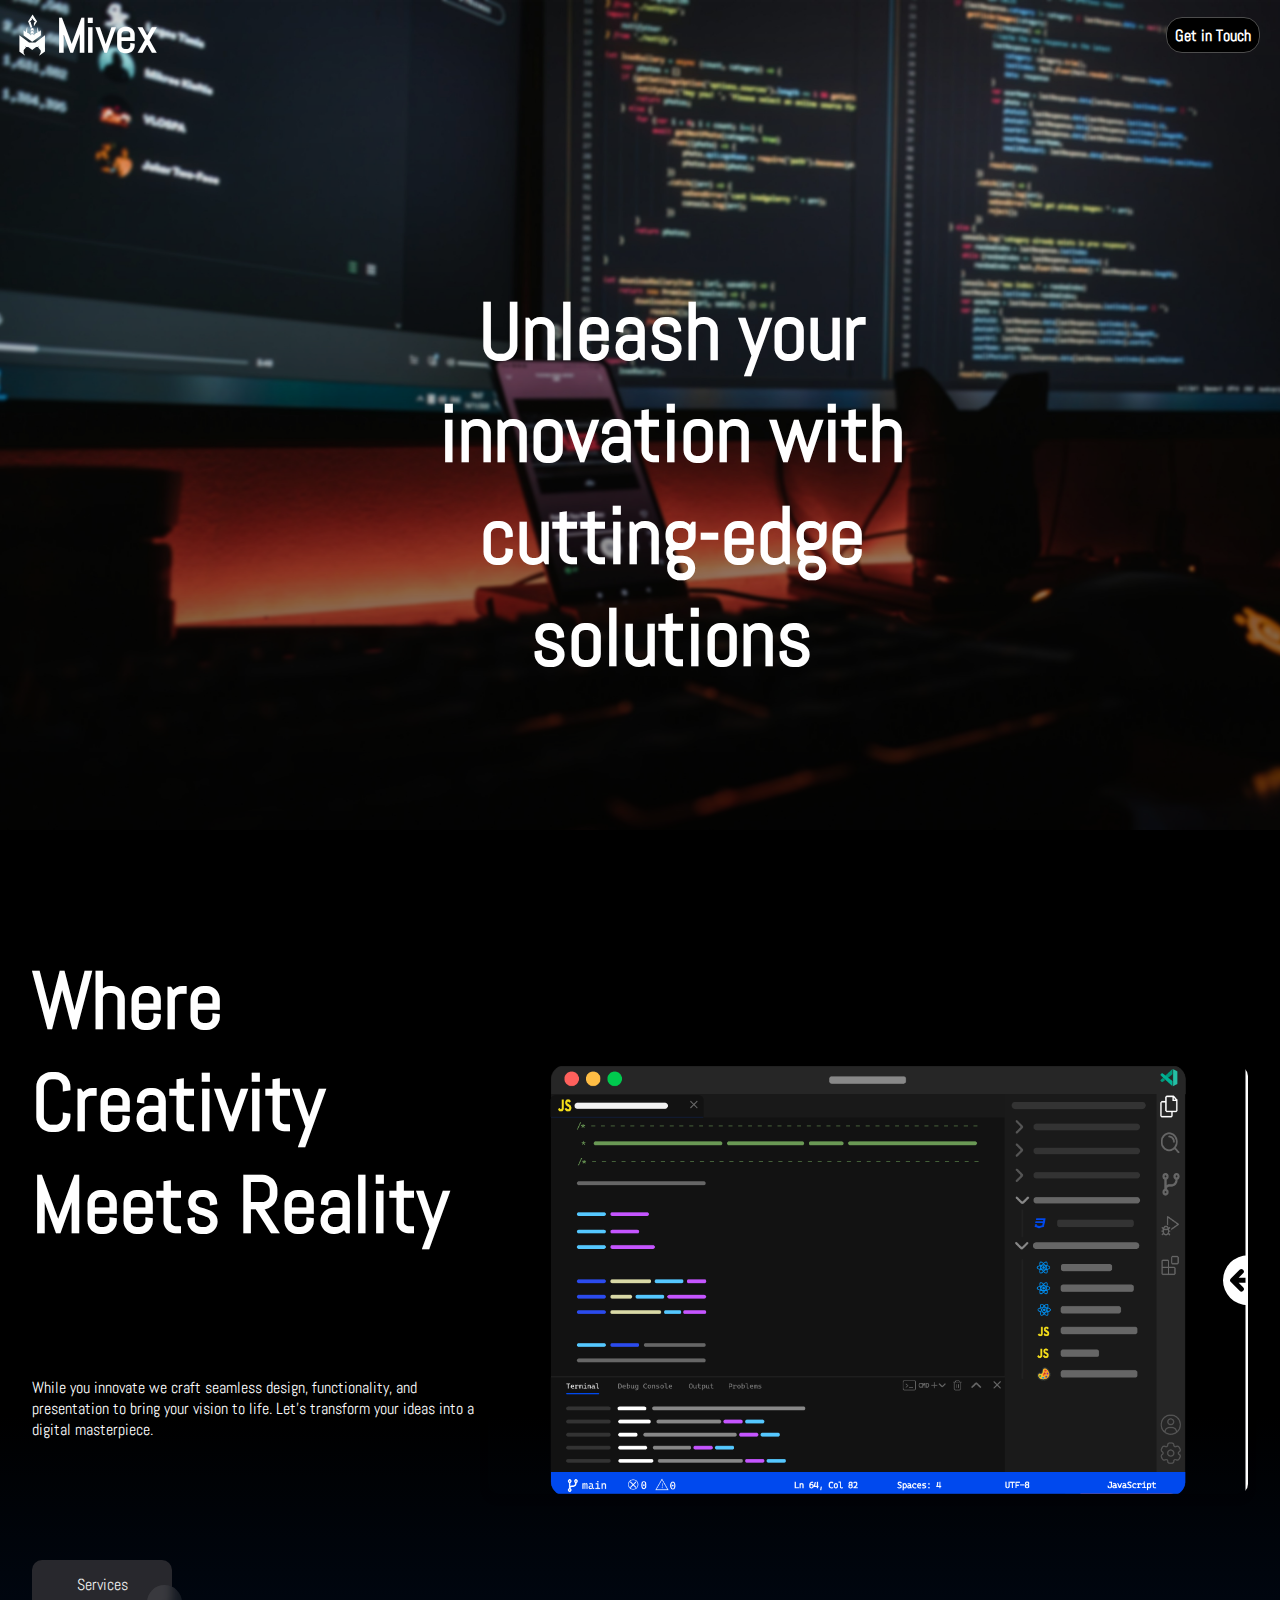
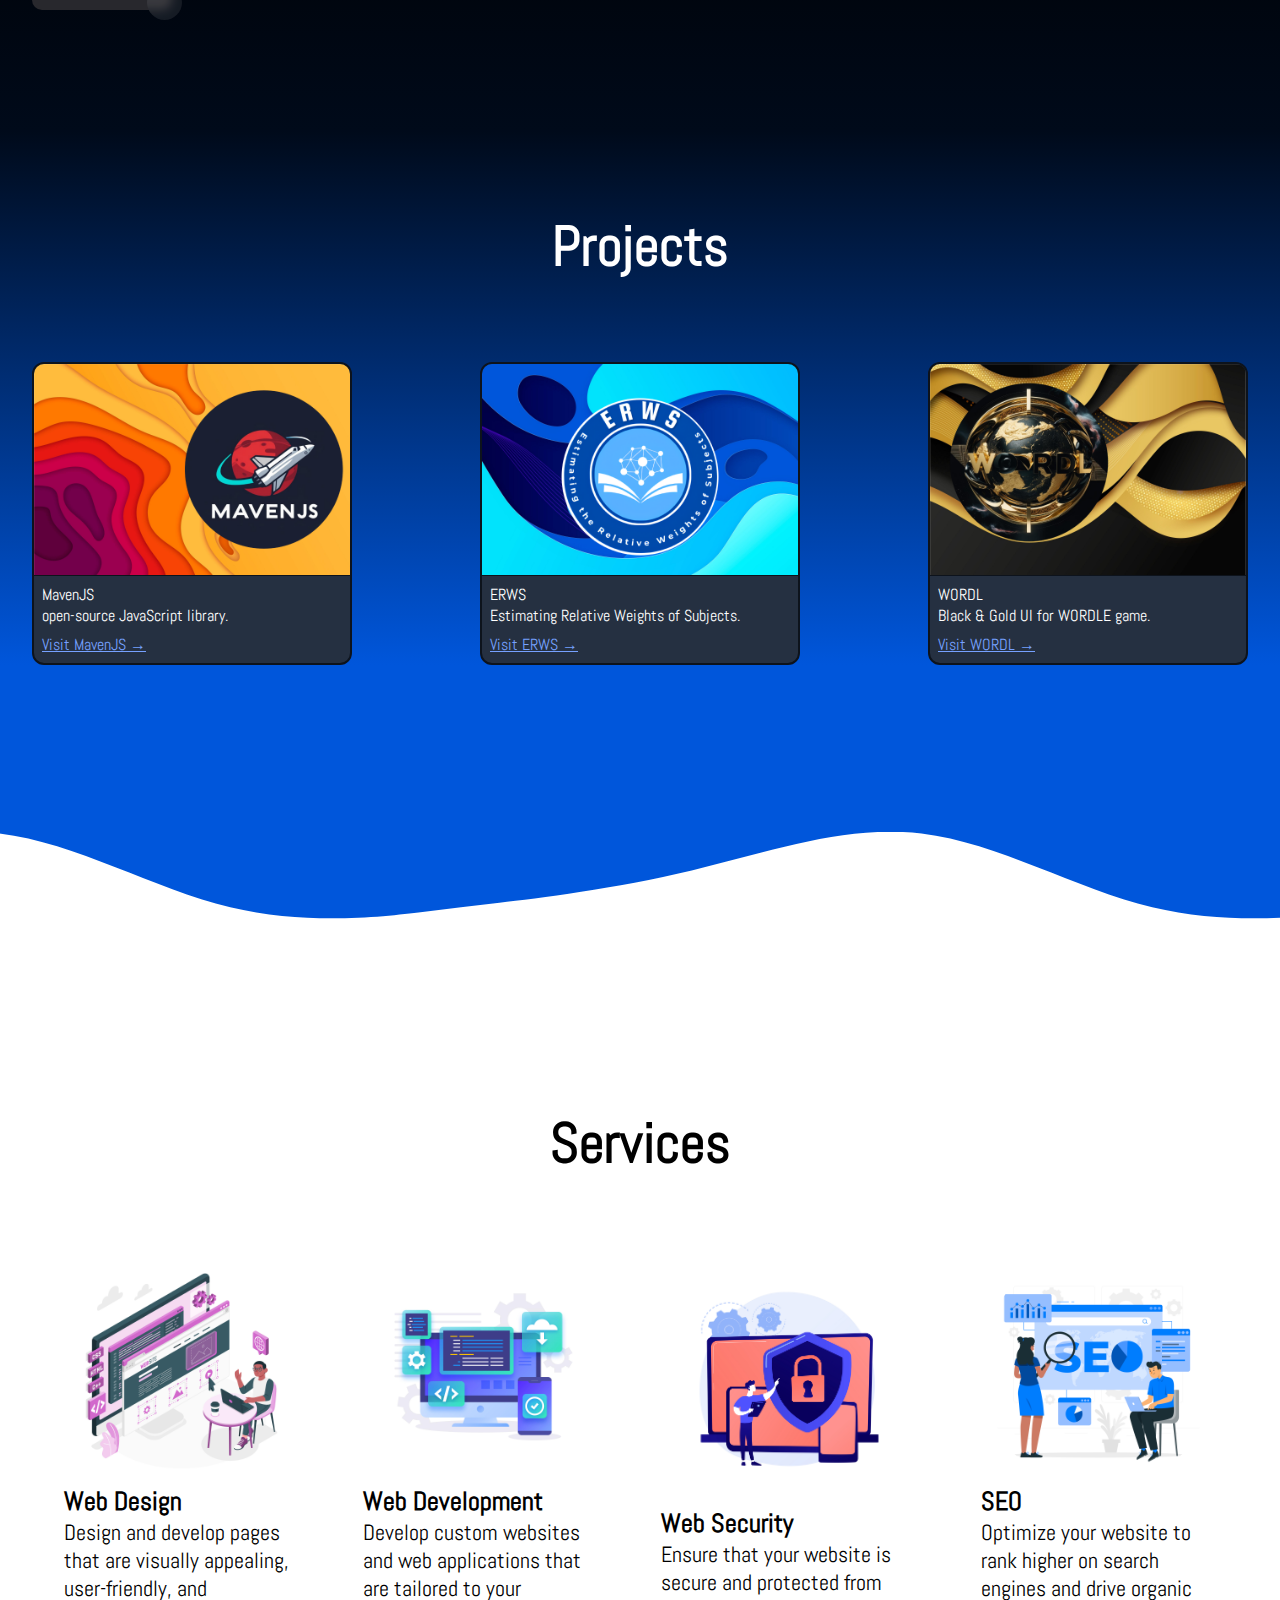
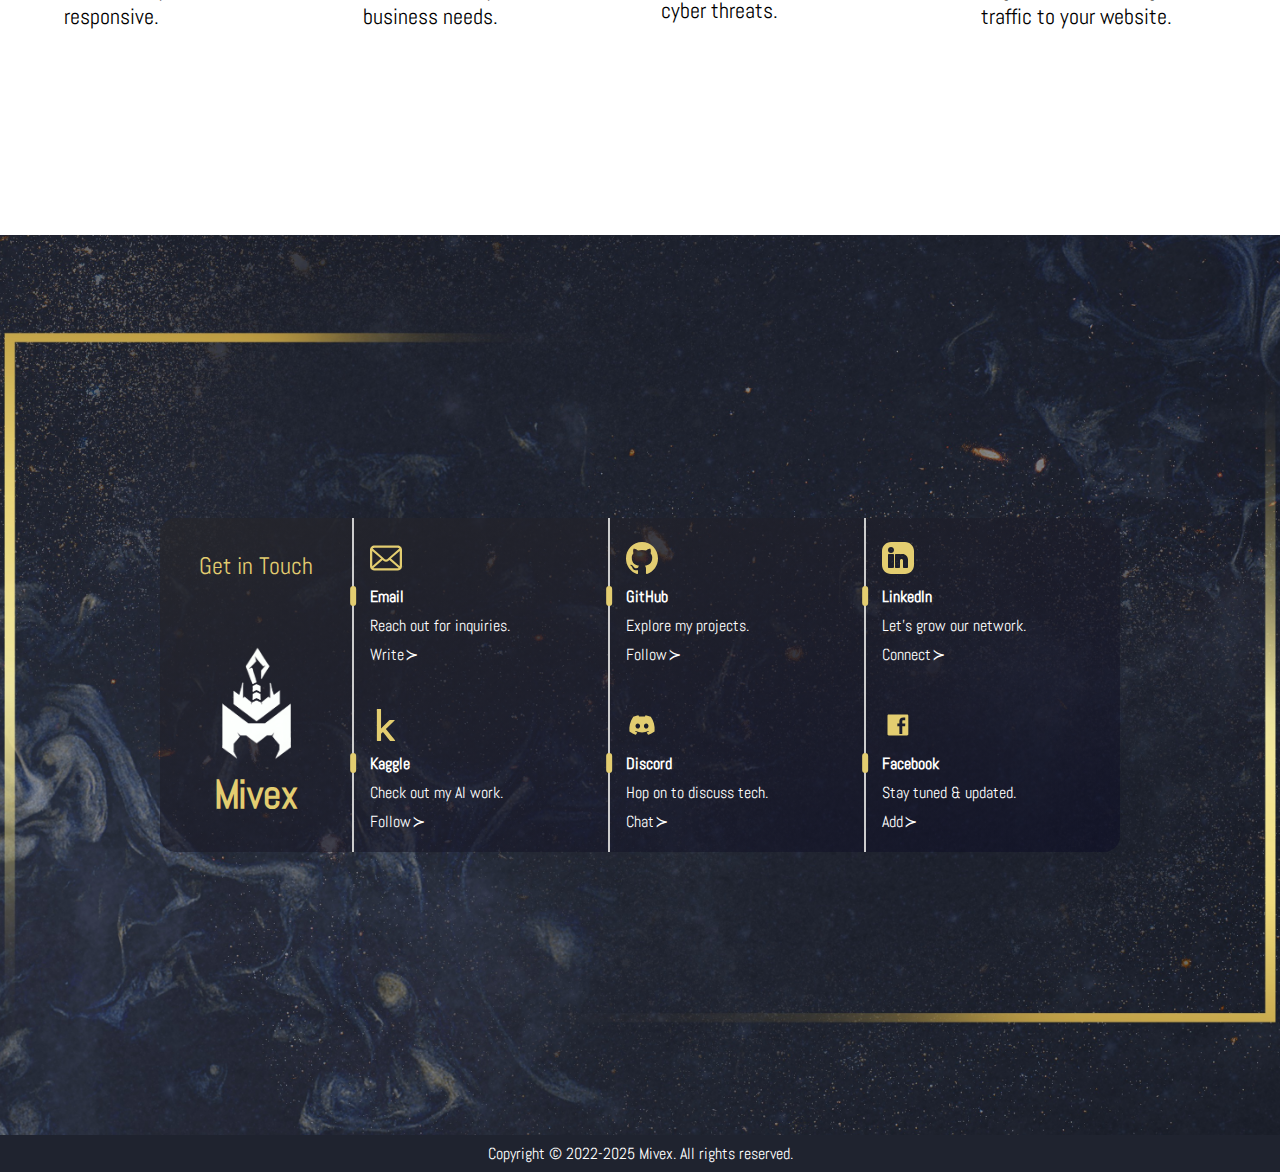
==== index.html @ 09d73107 "Merge branch 'main' of https://github.com/Mohamedsalem80/mohamedsalem80.github.io" ====
<!DOCTYPE html>
<html lang="en">
<head>
	<meta charset="utf-8">
	<meta name="viewport" content="width=device-width, initial-scale=1.0">

	<meta name="description" content="Mivex Where Creativity Meets Reality">
	<meta name="keywords" content="Mivex, Web Design, Web Development, Web Security, SEO, JavaScript, HTML, CSS">
	<meta name="author" content="Mohamed Salem">
	<meta name="designer" content="Mivex - Mohamed Salem">
	<meta name="language" content="English">
	<meta name="Revisit-After" content="1 days">
	<meta name="robots" content="index, follow">
	<meta name="distribution" content="Global">

	<meta name="msapplication-config" content="favicon/browserconfig.xml">
	<meta name="msapplication-TileColor" content="#000000">
	
	<meta name="theme-color" content="#000000">
	
	<link rel="manifest" href="favicon/site.webmanifest">
	
	<meta property="og:title" content="Mivex Where Creativity Meets Reality" />
	<meta property="og:description" content="Mix your creativity with technology and precision to tailore your website to thrive in the digital landscape" />
	<meta property="og:url" content="https://mohamedsalem80.github.io/" />
	<meta property="og:site_name" content="Mivex" />
	<meta property="og:image" content="https://mohamedsalem80.github.io/favicon/social-preview.jpg" />
	<meta property="og:type" content="website" />
	
	<meta name="twitter:card" content="summary_large_image" />
	<meta name="twitter:title" content="Mivex Where Creativity Meets Reality" />
	<meta name="twitter:description" content="Mix your creativity with technology and precision to tailore your website to thrive in the digital landscape" />
	<meta name="twitter:image" content="https://mohamedsalem80.github.io/favicon/social-preview.jpg" />
	
	<link rel="apple-touch-icon" href="favicon/mivex.png" />
	<link rel="apple-touch-icon" href="favicon/mivex-48x48.png" sizes="48x48" type="image/png" />
	<link rel="apple-touch-icon" href="favicon/mivex-64x64.png" sizes="64x64" type="image/png" />
	<link rel="apple-touch-icon" href="favicon/mivex-72x72.png" sizes="72x72" type="image/png" />
	<link rel="apple-touch-icon" href="favicon/mivex-96x96.png" sizes="96x96" type="image/png" />
	<link rel="apple-touch-icon" href="favicon/mivex-128x128.png" sizes="128x128" type="image/png" />
	<link rel="apple-touch-icon" href="favicon/mivex-144x144.png" sizes="144x144" type="image/png" />
	<link rel="apple-touch-icon" href="favicon/mivex-180x180.png" sizes="180x180" type="image/png" />
	<link rel="apple-touch-icon" href="favicon/mivex-192x192.png" sizes="192x192" type="image/png" />
	<link rel="apple-touch-icon" href="favicon/mivex-256x256.png" sizes="256x256" type="image/png" />
	<link rel="apple-touch-icon" href="favicon/mivex-384x384.png" sizes="384x384" type="image/png" />
	<link rel="apple-touch-icon" href="favicon/mivex-512x512.png" sizes="512x512" type="image/png" />
	
	<link rel="icon" type="image/png" sizes="16x16" href="favicon/mivex-16x16.png">
	<link rel="icon" type="image/png" sizes="32x32" href="favicon/mivex-32x32.png">
	<link rel="shortcut icon" href="favicon/mivex.ico">
	<link rel="canonical" href="https://mohamedsalem80.github.io/">

	<title>Mivex - Where Creativity Meets Reality</title>

	<style>
		/* latin */
		@font-face {
			font-family: 'Abel';
			font-style: normal;
			font-weight: 400;
			font-display: swap;
			src: url('./font/MwQ5bhbm2POE2V9BPQ.woff2') format('woff2');
			unicode-range: U+0000-00FF, U+0131, U+0152-0153, U+02BB-02BC, U+02C6, U+02DA, U+02DC, U+0304, U+0308, U+0329, U+2000-206F, U+20AC, U+2122, U+2191, U+2193, U+2212, U+2215, U+FEFF, U+FFFD;
		}
	</style>
	<link rel="stylesheet" href="css/style.css?v=1.1.0">
	<link rel="stylesheet" href="./css/jarallax.min.css">
</head>
<body>
	<section id="second-quote">
		<div class="contaier">
			<div class="jarallax" style="min-height: calc(100vh - 70px);">
				<picture class="jarallax-img">
					<source media="..." srcset="<alternative_background_image_url_here>">
						<img src="./img/bgprog.jpg">
					</picture>
					<header>
						<div class="header container">
							<div class="logo">
								<img src="./favicon/mivex-96x96.png" alt="Mivex" style="width: 48px;">
								Mivex
							</div>
							<div class="menu-opt">
								<a href="#contact" class="ms-anchor ms-btn-skewe"> Get in Touch </a>
							</div>
						</div>
					</header>
					<div class="content">
						<div class="text">
							Unleash your innovation with cutting-edge solutions
						</div>
					</div>
				</div>
			</div>
		</section>
	<main>
		<section id="hero">
			<div class="container">
				<div class="hero">
					<div class="hero-left">
						<div class="quote">
							Where Creativity Meets Reality
						</div>
						<div class="sub-quote">
							While you innovate we craft seamless design, functionality, and presentation to bring your vision to life. Let’s transform your ideas into a digital masterpiece.
						</div>
						<div class="hero-btn">
							<a class="button-86" href="#services" role="button">Services</a>
						</div>
					</div>
					<div class="hero-right">
						<div class="image-comparison">
							<div class="image-wrapper">
								<img src="img/creativity-meet-reality-after-1.png" alt="black and white" class="image-new">
								<img src="img/creativity-meet-reality-before-2.png" alt="color photo" class="image-old">
							</div>
							<input type="range" class="slider" min="0" max="100" value="0">
						</div>
					</div>
				</div>
			</div>
		</section>
		<section id="projects">
			<div class="container">
				<h2>Projects</h2>
				<div class="projects">
					<div class="project">
						<div class="project-image">
							<img src="./img/mavenjs-proj-img.png" alt="Project 1">
						</div>
						<div class="project-content">
							<div class="project-title">
								MavenJS
							</div>
							<div class="project-description">
								open-source JavaScript library.
							</div>
							<div class="project-link">
								<a href="/mavenjs/" target="_blank">
									Visit MavenJS →
								</a>
							</div>
						</div>
					</div>
					<div class="project">
						<div class="project-image">
							<img src="./img/erws-proj-img.png" alt="Project 1">
						</div>
						<div class="project-content">
							<div class="project-title">
								ERWS
							</div>
							<div class="project-description">
								Estimating Relative Weights of Subjects.
							</div>
							<div class="project-link">
								<a href="https://sys.gaserc.org/" target="_blank">
									Visit ERWS →
								</a>
							</div>
						</div>
					</div>
					<div class="project">
						<div class="project-image">
							<img src="./img/wordl-proj-img.png" alt="Project 1">
						</div>
						<div class="project-content">
							<div class="project-title">
								WORDL
							</div>
							<div class="project-description">
								Black & Gold UI for WORDLE game.
							</div>
							<div class="project-link">
								<a href="/wordl/" target="_blank">
									Visit WORDL →
								</a>
							</div>
						</div>
					</div>
				</div>
			</div>
		</section>
		<div class="wave-container"></div>
		<section id="services">
			<div class="container">
				<div class="section-title">
					<h2>Services</h2>
				</div>
				<div class="services">
					<div class="service">
						<div class="service-icon">
							<img src="./img/web-desgin.jpg" alt="Web Design">
						</div>
						<div class="service-title">
							Web Design
						</div>
						<div class="service-description">
							Design and develop pages that are visually appealing, user-friendly, and responsive.
						</div>
					</div>
					<div class="service">
						<div class="service-icon">
							<img src="./img/web-dev.jpg" alt="Web Development">
						</div>
						<div class="service-title">
							Web Development
						</div>
						<div class="service-description">
							Develop custom websites and web applications that are tailored to your business needs.
						</div>
					</div>
					
					<div class="service">
						<div class="service-icon">
							<img src="./img/web-sec-3.jpg" alt="Web Security">
						</div>
						<div class="service-title">
							Web Security
						</div>
						<div class="service-description">
							Ensure that your website is secure and protected from cyber threats.
						</div>
					</div>

					<div class="service">
						<div class="service-icon">
							<img src="./img/seo.jpg" alt="SEO">
						</div>
						<div class="service-title">
							SEO
						</div>
						<div class="service-description">
							Optimize your website to rank higher on search engines and drive organic traffic to your website.
						</div>
					</div>
				</div>
			</div>
		</section>
		<section id="contact">
			<div class="container">
				<div class="contact-container">
					<div class="contact-quote">
						<p>Get in Touch</p>
						<div class="contact-logo">
							<img src="./favicon/mivex.png" alt="Mivex" style="width: 150px;">
							Mivex
						</div>
					</div>
					<div class="contacts">
						<div class="contacts-row">
							<div class="contact-item">
								<div class="contact-icon">
									<img src="./svg/email.svg" alt="Email" width="32px" height="32px">
								</div>
								<div class="contact-title">
									Email
								</div>
								<div class="contact-line">
									Reach out for inquiries.
								</div>
								<div class="contact-description">
									<a class="contact-link" target="_blank" href="mailto:mohamed3salem1@gmail.com">Write</a>
								</div>
							</div>
					
							<div class="contact-item">
								<div class="contact-icon">
									<img src="./svg/github.svg" alt="GitHub" width="32px" height="32px">
								</div>
								<div class="contact-title">
									GitHub
								</div>
								<div class="contact-line">
									Explore my projects.
								</div>
								<div class="contact-description">
									<a class="contact-link" target="_blank" href="https://github.com/Mohamedsalem80">Follow</a>
								</div>
							</div>
					
							<div class="contact-item">
								<div class="contact-icon">
									<img src="./svg/linkedin.svg" alt="LinkedIn" width="32px" height="32px">
								</div>
								<div class="contact-title">
									LinkedIn
								</div>
								<div class="contact-line">
									Let's grow our network.
								</div>
								<div class="contact-description">
									<a class="contact-link" target="_blank" href="https://www.linkedin.com/in/mo-salem80/">Connect</a>
								</div>
							</div>
						</div>
					
						<div class="contacts-row">
							<div class="contact-item">
								<div class="contact-icon">
									<img src="./svg/kaggle.svg" alt="Kaggle" width="32px" height="32px">
								</div>
								<div class="contact-title">
									Kaggle
								</div>
								<div class="contact-line">
									Check out my AI work.
								</div>
								<div class="contact-description">
									<a class="contact-link" target="_blank" href="https://www.kaggle.com/mohamedsalemmohamed">Follow</a>
								</div>
							</div>
					
							<div class="contact-item">
								<div class="contact-icon">
									<img src="./svg/discord.svg" alt="Discord" width="32px" height="32px">
								</div>
								<div class="contact-title">
									Discord
								</div>
								<div class="contact-line">
									Hop on to discuss tech.
								</div>
								<div class="contact-description">
									<a class="contact-link" target="_blank" href="https://discord.com/users/gomine79">Chat</a>
								</div>
							</div>
					
							<div class="contact-item">
								<div class="contact-icon">
									<img src="./svg/facebook.svg" alt="Facebook" width="32px" height="32px">
								</div>
								<div class="contact-title">
									Facebook
								</div>
								<div class="contact-line">
									Stay tuned & updated.
								</div>
								<div class="contact-description">
									<a class="contact-link" target="_blank" href="https://www.facebook.com/mohamed.solaiman.7796">Add</a>
								</div>
							</div>
						</div>
					</div>					
				</div>
			</div>
		</section>
	</main>
	<footer>
		Copyright © 2022-2025 Mivex. All rights reserved.
	</footer>
	<script src="./js/jarallax.min.js"></script>
	<script>
		const hero = document.querySelector('.hero');
		const slider = document.querySelector('.slider');
		const oldImage = document.querySelector('.image-old');
		const comparisonContainer = document.querySelector('.image-comparison');

		function updateSlider(value) {
			slider.value = value;
			oldImage.style.clipPath = `inset(0 ${100 - value}% 0 0)`;
			comparisonContainer.style.setProperty('--slider-position', `${value}%`);
		}

		const observer = new IntersectionObserver(
  (entries, observer) => {
    entries.forEach(entry => {
      if (entry.isIntersecting && entry.intersectionRatio >= 0.5) {
        startEffect();
        observer.unobserve(hero); // Stop observing after triggering
      }
    });
  },
  { threshold: 0.5 } // Trigger when 50% of `.hero` is visible
);

observer.observe(hero);

function startEffect() {
  let value = 100;
  let decreasing = true;

  setTimeout(() => {
    const interval = setInterval(() => {
      if (decreasing) {
        if (value > 0) {
          value--;
          updateSlider(value);
        } else {
          decreasing = false;
          clearInterval(interval);
          setTimeout(() => {
            const increaseInterval = setInterval(() => {
              if (value < 50) {
                value++;
                updateSlider(value);
              } else {
                clearInterval(increaseInterval);
              }
            }, 25);
          }, 25);
        }
      }
    }, 20);
  }, 375);
}

		slider.addEventListener('input', (e) => {
			updateSlider(e.target.value);
		});
	</script>
	<script>
		jarallax(document.querySelectorAll('.jarallax'), {
			speed: 0.2,
		});
	</script>
</body>
</html>
---- css/style.css ----
:root {
--trans-dur: 0.3s;
--trans-timing: cubic-bezier(0.65,0,0.35,1);
}

* {
	margin: 0;
	padding: 0;
	box-sizing: border-box;
}

html {
	width: 100%;
	overflow-x: hidden;
	scroll-behavior: smooth;
}

body {
	position: relative;
	font-family: "Abel", serif;
	font-weight: 400;
	font-style: normal;
	display: flex;
	flex-direction: column;
	min-height: 100vh;
	background-color: #ffffff;
}

header {
	display: flex;
	position: relative;
	height: 70px;
	flex-direction: row;
	background-image: linear-gradient(to bottom, #00000000, #00000010);
	color: #ffffff;
	overflow: hidden;
}

header .logo {
	max-width: 50vw;
	display: flex;
	font-size: 3rem;
	font-weight: bold;
	align-items: center;
	flex-direction: row;
	z-index: 1;
}

header .menu-opt {
	display: flex;
	align-items: center;
	flex-direction: row;
	z-index: 1;
}

header .menu-opt * {
	z-index: 1;
}

header .header {
	display: flex;
	height: 100%;
	font-size: 32px;
	padding: 8px;
	flex-direction: row;
	justify-content: space-between;
}


header .fog-1 {
	position: absolute;
	top: 0;
	bottom: 0;
	left: 0;
	right: 0;
	background-image: url('../img/fog-1.png');
	background-repeat: repeat-x;
	background-size: contain;
	background-position: center;
	animation: marquee 60s linear infinite;
	opacity: 0.6;
	width: 300vw;
}

header .fog-2 {
	position: absolute;
	top: 0;
	bottom: 0;
	left: 0;
	right: 0;
	background-image: url('../img/fog-2.png');
	background-repeat: repeat-x;
	background-size: contain;
	background-position: center;
	animation: marquee 30s linear infinite;
	width: 300vw;
	opacity: 0.6;
}

@keyframes marquee {
	0% {
		transform: translate3d(0, 0, 0);
	}

	100% {
		transform: translate3d(-200vw, 0, 0);
	}
}

img {
	display: block;
	max-width: 100%;
}



main {
	display: flex;
	flex: 1 0 auto;
	flex-direction: column;
}

main #hero {
	width: 100%;
	position: relative;
	min-height: 100vh;
	background-color: #000000;
	background-image: linear-gradient(to bottom, #000000 65%, #000A1A);
	min-height: 100vh;
}

main .hero {
	height: 100%;
	display: flex;
	color: #fff;
	flex-direction: row;
}

#hero-svg {
	position: absolute;
	width: 100%;
	height: 100vh;
	z-index: 1;
}

main .hero .hero-left {
	min-height: 100vh;
	width: 45%;
	height: 100%;
	display: flex;
	flex-direction: column;
	justify-content: space-evenly;
}

main .hero .hero-left .quote {
	font-size: clamp(2.5rem, calc(5vw + 1rem), 5rem);
	font-weight: 900;
}

main .hero .hero-right {
	width: 75%;
	display: flex;
	align-items: center;
	flex-direction: column;
	justify-content: center;
	min-height: 100vh;
}

.image-comparison {
	position: relative;
	width: 100%;
	max-width: 800px;
	overflow: hidden;
	border-radius: 10px;
	box-shadow: 0 4px 8px rgba(0, 0, 0, 0.2);
	--slider-position: 100%;
}

.image-wrapper {
	position: relative;
	width: 100%;
	padding-top: 56.25%; /* 16:9 aspect ratio */
}

.image-wrapper img {
	position: absolute;
	top: 0;
	left: 0;
	width: 100%;
	height: 100%;
	object-fit: cover;
}

.image-old {
	clip-path: inset(0 0% 0 0); /* Initially show half of the old image */
}

.slider {
	position: absolute;
	top: 0;
	left: 0;
	width: 100%;
	height: 100%;
	opacity: 0;
	cursor: pointer;
	z-index: 2;
}

.slider::-webkit-slider-thumb {
	appearance: none;
	width: 10px;
	height: 100%;
	background: transparent;
	cursor: ew-resize;
}

.slider::-moz-range-thumb {
	width: 10px;
	height: 100%;
	background: transparent;
	cursor: ew-resize;
}

/* White line to indicate the slider position */
.image-comparison::before {
	content: '';
	position: absolute;
	top: 0;
	left: var(--slider-position); /* Dynamically updated */
	width: 5px;
	height: 100%;
	background: #0057ee;
	background: #ffffff;
	z-index: 1;
	pointer-events: none;
	transform: translateX(-50%);
}

.image-comparison::after {
	content: '';
	position: absolute;
	top: 50%;
	left: var(--slider-position); /* Dynamically updated */
	width: 60px;
	height: 60px;
	background-image: url('../svg/lrc.svg');
	background-repeat: no-repeat;
	z-index: 1;
	pointer-events: none;
	transform: translate(-50%, -50%);
}

#second-quote {
position: relative;
}

#second-quote .content {
	min-height: calc(100vh - 70px);
	display: flex;
	position: absolute;
	width: 105%;
	height: 100%;
	text-align: center;
	background-image: linear-gradient(to bottom, #00000010, #000000aa);
	justify-content: center;
}

#second-quote .content .text {
	font-weight: 900;
	font-size: 5rem;
	font-size: 6vw;
	font-size: clamp(3.5rem, calc(5vw + 1rem), 5rem);
	/* font-size: 5rem; */
	position: absolute;
	top: 50%;
	left: 50%;
	transform: translate(-50%, -50%);
	color: #ffffff;
}

#projects {
	display: flex;
	flex-direction: column;
	align-items: center;
	justify-content: center;
	background-color: #ffffff;
	color: #000000;
	background-color: #0056DB;
	background-image: linear-gradient(to top, #0056DB, #000A1A);
}

#projects h2 {
	font-size: 3.5rem;
	font-weight: bold;
	margin-top: 5rem;
	margin-bottom: 5rem;
	text-align: center;
	color: #ffffff;
}

#projects .projects {
	display: flex;
	flex-direction: row;
	align-items: flex-start;
	justify-content: space-between;
	position: relative;
	z-index: 2;
}

#projects .projects .project {
	max-width: 20rem;
	display: flex;
	flex-direction: column;
	align-items: center;
	justify-content: center;
	border: 2px solid #0d131c;
	border-radius: 0.75rem;
	overflow: hidden;
	background-color: #253041;
	color: #ffffff;
	transition: all ease 0.3s;
}

#projects .projects .project:hover {
	transform: translateY(-0.5rem);
	box-shadow: 10px 10px 1rem rgba(0, 0, 0, 0.4);

}

#projects .projects .project .project-content {
	width: 100%;
	padding: 0.5rem;
	border-top: 1px solid #0d131c;
}

#projects .projects .project .project-link {
	margin-top: 0.5rem;
}

#projects .projects .project .project-link a {
	color: #76a1ff;
}

#projects .projects .project .project-link a:hover {
	color: #d654a4;
}

.wave-container {  
	height: 30vh;
	background-color: #0056DB;
	position: relative;
  }
  
  .wave-container::before {   
	content: "";
	width: 100%;
	height: 103px;
	position: absolute;
	bottom: -0.3%;
	left: 0;
	background-size: auto;
	background-repeat: repeat no-repeat;
	background-position: 36vw bottom;
	background-image: url("data:image/svg+xml;utf8,<svg viewBox='0 0 1200  134' fill='none' xmlns='http://www.w3.org/2000/svg'><path d='M0 98L50 92C100 86 200 74 300 50C400 26 500 -10 600 2C700 14 800 74 900 98C1000 122 1100 110 1150 104L1200 98V134H1150C1100 134 1000 134 900 134C800 134 700 134 600 134C500 134 400 134 300 134C200 134 100 134 50 134H0V98Z' fill='%23FFFFFF'/></svg>");
  }
  
  @media(max-width:850px) {
	.wave-container::before {    
	  height: 51.5px
	}  
  }

#services {
	display: flex;
	flex-direction: column;
	align-items: center;
	justify-content: center;
	min-height: 100vh;
	background-color: transparent;
	color: #000000;
}

#services h2 {
	font-size: 3.5rem;
	font-weight: bold;
	margin-bottom: 2.5rem;
	text-align: center;
	color: #000000;
}

#services .services {
	display: flex;
	flex-direction: row;
	align-items: flex-start;
	justify-content: space-around;
}

#services .services .service {
	color: #000000;
	max-width: 20rem;
	background-color: #ffffff;
	padding: 2rem;
	border-radius: 2rem;
}

#services .services .service .service-icon {
	overflow: hidden;
	width: 100%;
	transition: all ease 0.3s;
	border-radius: 5rem;
	transform: scale(0.9);
}

#services .services .service .service-icon:hover {
	transform: scale(1);
}

#services .services .service .service-title {
	display: flex;
	font-size: 26px;
	width: 100%;
	font-weight: bold;
}

#services .services .service .service-description {
	display: flex;
	font-size: 22px;
	width: 100%;
}


#contact {
	width: 100%;
	display: flex;
	flex-direction: column;
	align-items: center;
	justify-content: center;
	min-height: 100vh;
	background-color: #000000;
	background-image: url("../img/golden-frame-blue.jpg");
	background-size: cover;
	background-position: center;
	background-repeat: no-repeat;
	color: #ffffff;

}

.contact-container {
	width: 100%;
	margin: 0px auto;
	max-width: 75vw;
	background-image: linear-gradient(to bottom right, #26262bcc, #0a0a257d);
	display: flex;
	flex-direction: row;
	border-radius: 1rem;
	overflow: hidden;
}

.contact-container .contact-quote {
	width: 30%;
	padding: 2rem;
	display: flex;
	flex-direction: column;
	align-items: center;
	justify-content: space-between;
	color: #E3CD70;
	font-size: 1.5rem;
}

.contact-container .contact-quote .contact-logo {
	display: flex;
	flex-direction: column;
	align-items: center;
	justify-content: center;
	font-size: 2.5rem;
	color: #E3CD70;
	font-weight: bold;
}

.contact-container .contacts {
	display: flex;
	flex-direction: column;
	justify-content: center;
}

.contact-container .contacts .contacts-row {
	display: flex;
	flex-direction: row;
	justify-content: center;
}


.contact-container .contacts .contact-item {
	position: relative;
	width: 20vw;
	border-left: 2px solid #ccc;
	padding: 1rem;
	display: flex;
	flex-direction: column;
	justify-content: center;
}

.contact-container .contacts .contact-item * {
	margin: 4px 0;
}


.contact-container .contacts .contact-item::before {
	content: "";
	position: absolute;
	top: 4.25rem;
	left: 0;
	transform: translate(-64%, 0%);
	width: 6px;
	height: 20px;
	background-color: #E3CD70;
	border-radius: 1rem;
}

.contact-container .contacts .contact-item .contact-title {
	font-size: 1rem;
	font-weight: bold;
}

.contact-container .contacts .contact-item .contact-description a {
	position: relative;
	color: #ffffff;
	text-decoration: none;
	transition: all 0.2s;
}

.contact-container .contacts .contact-item .contact-description a:after{
	position: absolute;
	content: "≻";
	display: block;
	top: 50%;
	right: -14px;
	transform: translate(0%, -50%);
	transition: all 0.4s;
}

.contact-container .contacts .contact-item .contact-description a:hover{
	color: #E3CD70;
}

.contact-container .contacts .contact-item .contact-description a:hover:after{
	content: "-≻";
	right: -22px;
}




/*
#262626
#1A1A1A
#121212
*/





footer {
	padding: 0.5rem;
	display: flex;
	flex-direction: column;
	color: white;
	background-color: #ffffff;
	background-color: #1F232F;
	text-align: center;
}



/*
* Custom ms classes
*/

.ms-anchor {
	color: #ffffff;
	font-size: 1rem;
	font-weight: bold;
	text-decoration: none;
}

.ms-btn-skewe {
	padding: 0.4rem 0.5rem;
	margin: 0 0.75rem;
	background-color: #000000;
	border: 1px solid #4d4d4d;
	border-radius: 1rem;
	transition:
		background var(--trans-dur) var(--trans-timing),
		border var(--trans-dur) var(--trans-timing);
}

.ms-btn-skewe:hover {
	border: 1px solid #fff;
	background-color: #212121;
}

.container {
	height: 100%;
	width: 100%;
	margin-left: auto;
	margin-right: auto;
	max-width: 80rem;
	padding-left: 2rem;
	padding-right: 2rem;
	display: flex;
	flex-direction: column;
	justify-content: stretch;
}

.button-86 {
	all: unset;
	width: 100px;
	height: 30px;
	font-size: 16px;
	background: transparent;
	border: none;
	position: relative;
	color: #f0f0f0;
	cursor: pointer;
	z-index: 1;
	padding: 10px 20px;
	display: flex;
	align-items: center;
	justify-content: center;
	white-space: nowrap;
	user-select: none;
	-webkit-user-select: none;
	touch-action: manipulation;
}

.button-86::after,
.button-86::before {
	content: '';
	position: absolute;
	bottom: 0;
	right: 0;
	z-index: -99999;
	transition: all .4s;
}

.button-86::before {
	transform: translate(0%, 0%);
	width: 100%;
	height: 100%;
	background: #28282d;
	border-radius: 10px;
}

.button-86::after {
	transform: translate(10px, 10px);
	width: 35px;
	height: 35px;
	background: #ffffff15;
	backdrop-filter: blur(5px);
	-webkit-backdrop-filter: blur(5px);
	border-radius: 50px;
}

.button-86:hover::before {
	transform: translate(5%, 20%);
	width: 110%;
	height: 110%;
}

.button-86:hover::after {
	border-radius: 10px;
	transform: translate(0, 0);
	width: 100%;
	height: 100%;
}

.button-86:active::after {
	transition: 0s;
	transform: translate(0, 5%);
}



html, body {
	margin: 0;
	padding: 0;
}
body {
	overflow-x: hidden; 
}

@media (max-width: 992px) {
	main #hero {
		min-height: auto;
	}

	main .hero {
		flex-direction: column;
		height: auto;
		min-height: auto;
	}

	main .hero .hero-left {
		min-height: 45vh;
		width: 100%;
		align-items: center;
		justify-content: space-between;
		margin: 1rem auto;
	}
	main .hero .hero-left .quote {
		margin-top: 1rem;
	}
	
	main .hero .hero-right {
		min-height: 45vh;
		width: 100%;
	}

	.image-comparison {
		width: 100vw;
	}

	#projects {
		min-height: auto;
	}

	#projects h2 {
		margin: 1rem auto;
	}

	#projects .projects {
		flex-direction: column;
		align-items: center;
	}

	#projects .projects .project {
		width: 80%;
		min-width: 300px;
		max-width: 500px;
		margin: 1rem auto;
	}

	#services {
		min-height: auto;
	}

	#services .services {
		flex-direction: column;
		align-items: center;
	}

	#services .services .service {
		width: 80%;
		padding: 0 1rem;
		min-width: 300px;
		max-width: 500px;
		margin: 1rem auto;
		text-align: center;
		align-items: center;
	}
	
	#services .services .service .service-title {
		width: 100%;
		justify-content: center;
		text-align: center;
	}

	#contact {
		background-image: url("../img/golden-frame-blue-vert.JPG");
	}
	.contact-container {
		flex-direction: column;
		max-width: 95vw;
	}

	.contact-container .contact-quote {
		width: 100%;
	}

	.contact-container .contacts .contact-item .contact-line {
		display: none;
	}

	.contact-container .contacts .contacts-row {
		display: flex;
		flex-direction: row;
		justify-content: space-around;
	}
}
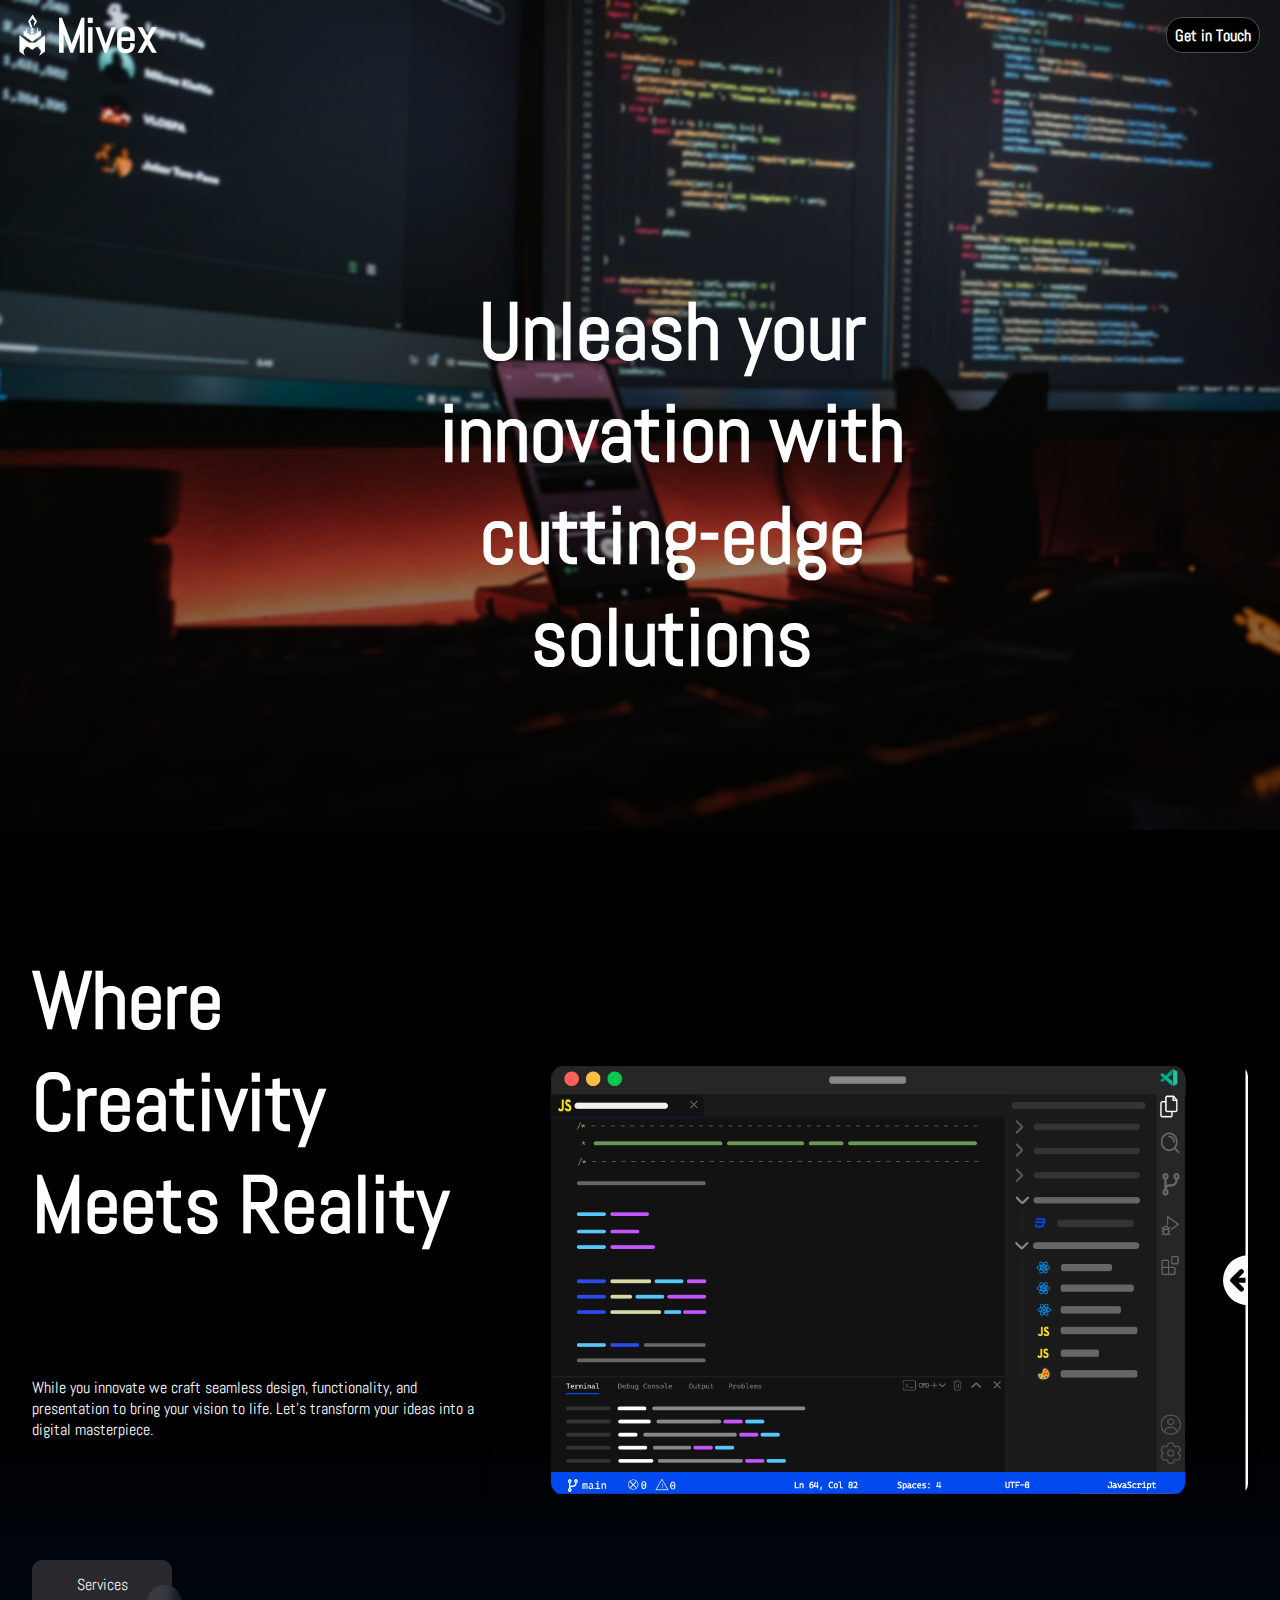
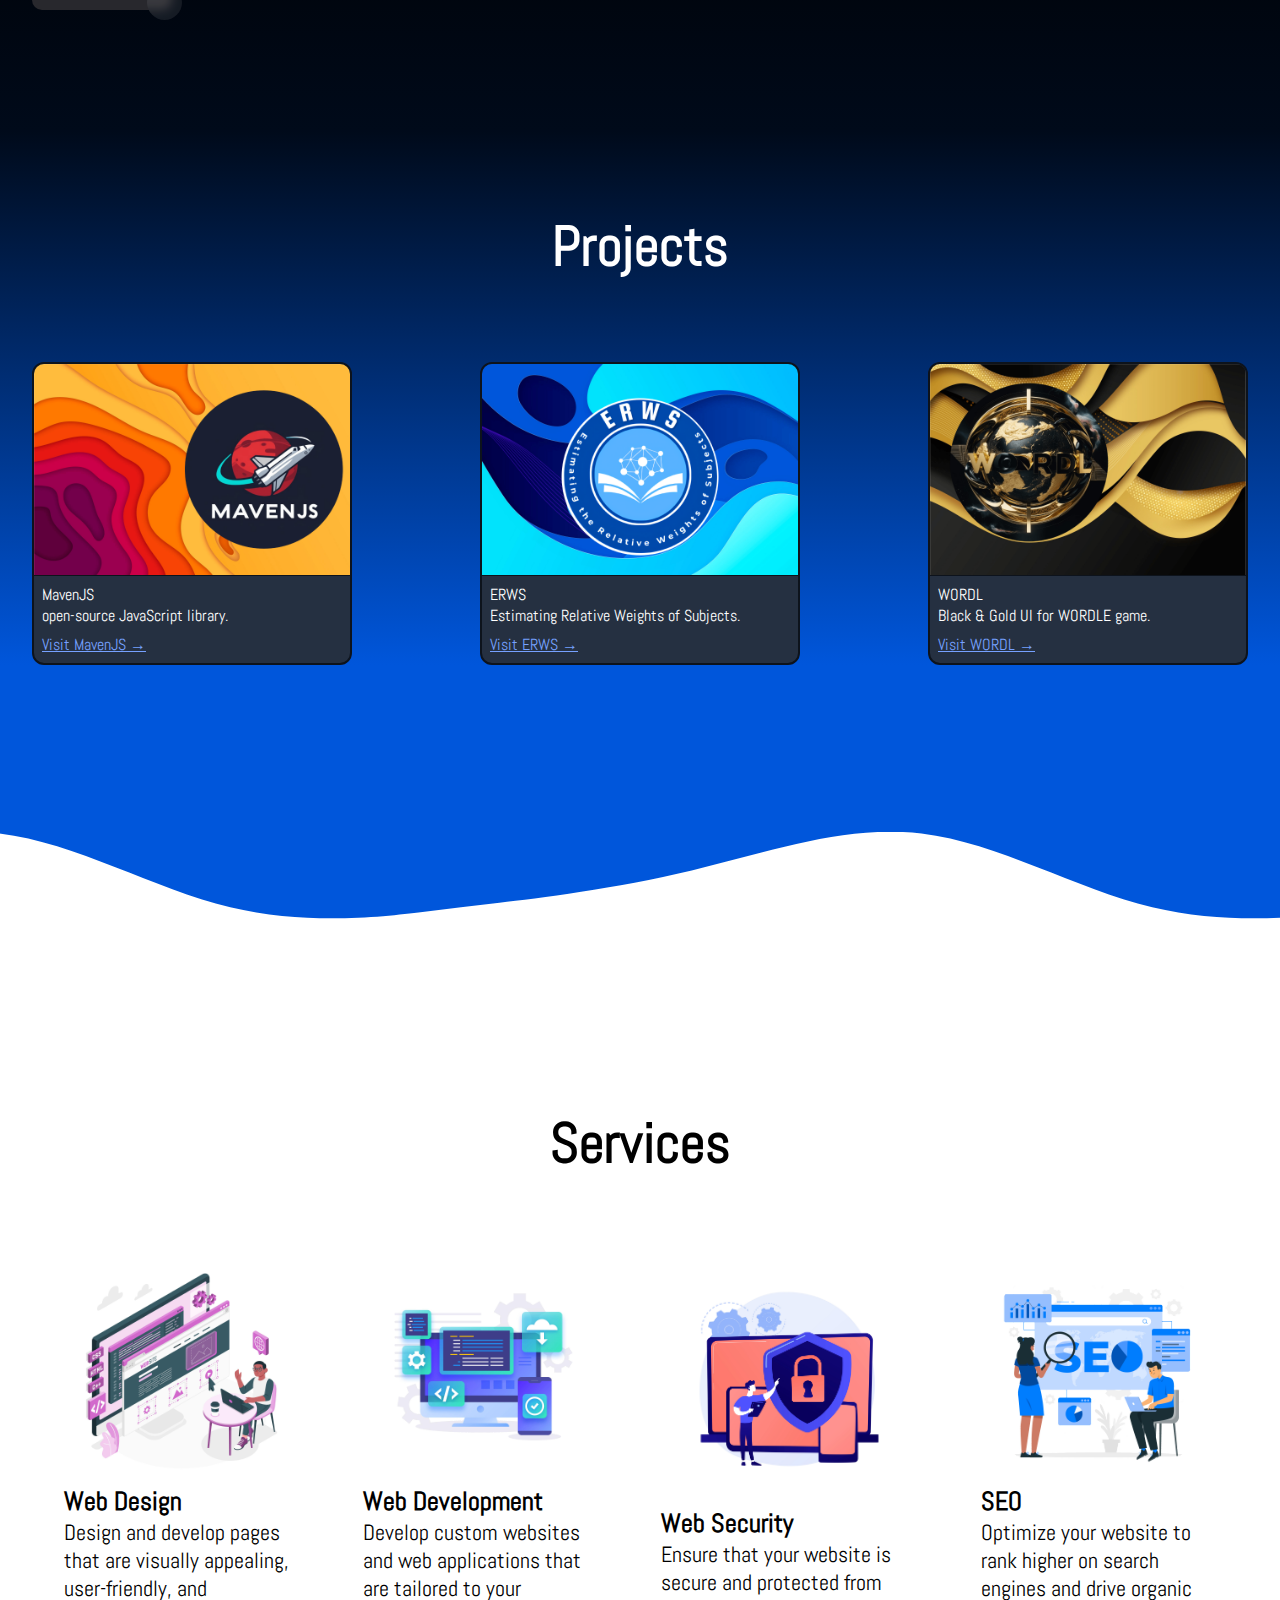
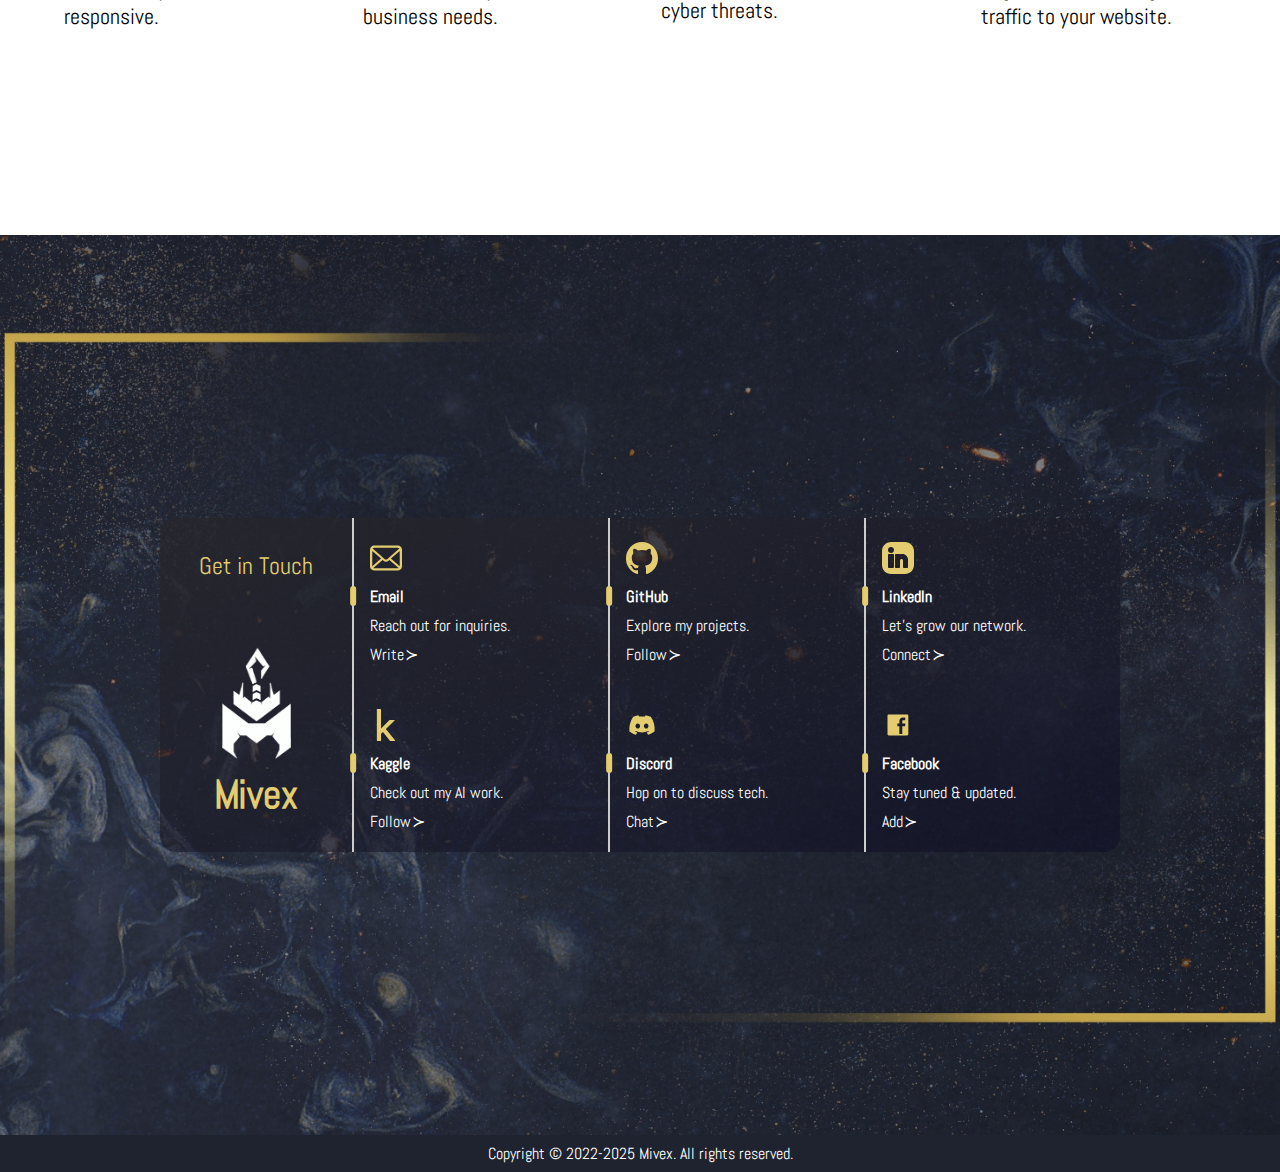
==== commit 5eb7c370: "core: optimize" ====
--- a/index.html
+++ b/index.html
@@ -72,7 +72,7 @@
 			<div class="jarallax" style="min-height: calc(100vh - 70px);">
 				<picture class="jarallax-img">
 					<source media="..." srcset="<alternative_background_image_url_here>">
-						<img src="./img/bgprog.jpg">
+						<img src="./img/bgprog.jpg" alt="background">
 					</picture>
 					<header>
 						<div class="header container">
@@ -126,7 +126,7 @@
 				<div class="projects">
 					<div class="project">
 						<div class="project-image">
-							<img src="./img/mavenjs-proj-img.png" alt="Project 1">
+							<img src="./img/mavenjs-proj-img.png" alt="mavenjs">
 						</div>
 						<div class="project-content">
 							<div class="project-title">
@@ -144,7 +144,7 @@
 					</div>
 					<div class="project">
 						<div class="project-image">
-							<img src="./img/erws-proj-img.png" alt="Project 1">
+							<img src="./img/erws-proj-img.png" alt="erws">
 						</div>
 						<div class="project-content">
 							<div class="project-title">
@@ -162,7 +162,7 @@
 					</div>
 					<div class="project">
 						<div class="project-image">
-							<img src="./img/wordl-proj-img.png" alt="Project 1">
+							<img src="./img/wordl-proj-img.png" alt="wordl1">
 						</div>
 						<div class="project-content">
 							<div class="project-title">
@@ -213,7 +213,7 @@
 					
 					<div class="service">
 						<div class="service-icon">
-							<img src="./img/web-sec-3.jpg" alt="Web Security">
+							<img src="./img/web-sec.jpg" alt="Web Security">
 						</div>
 						<div class="service-title">
 							Web Security
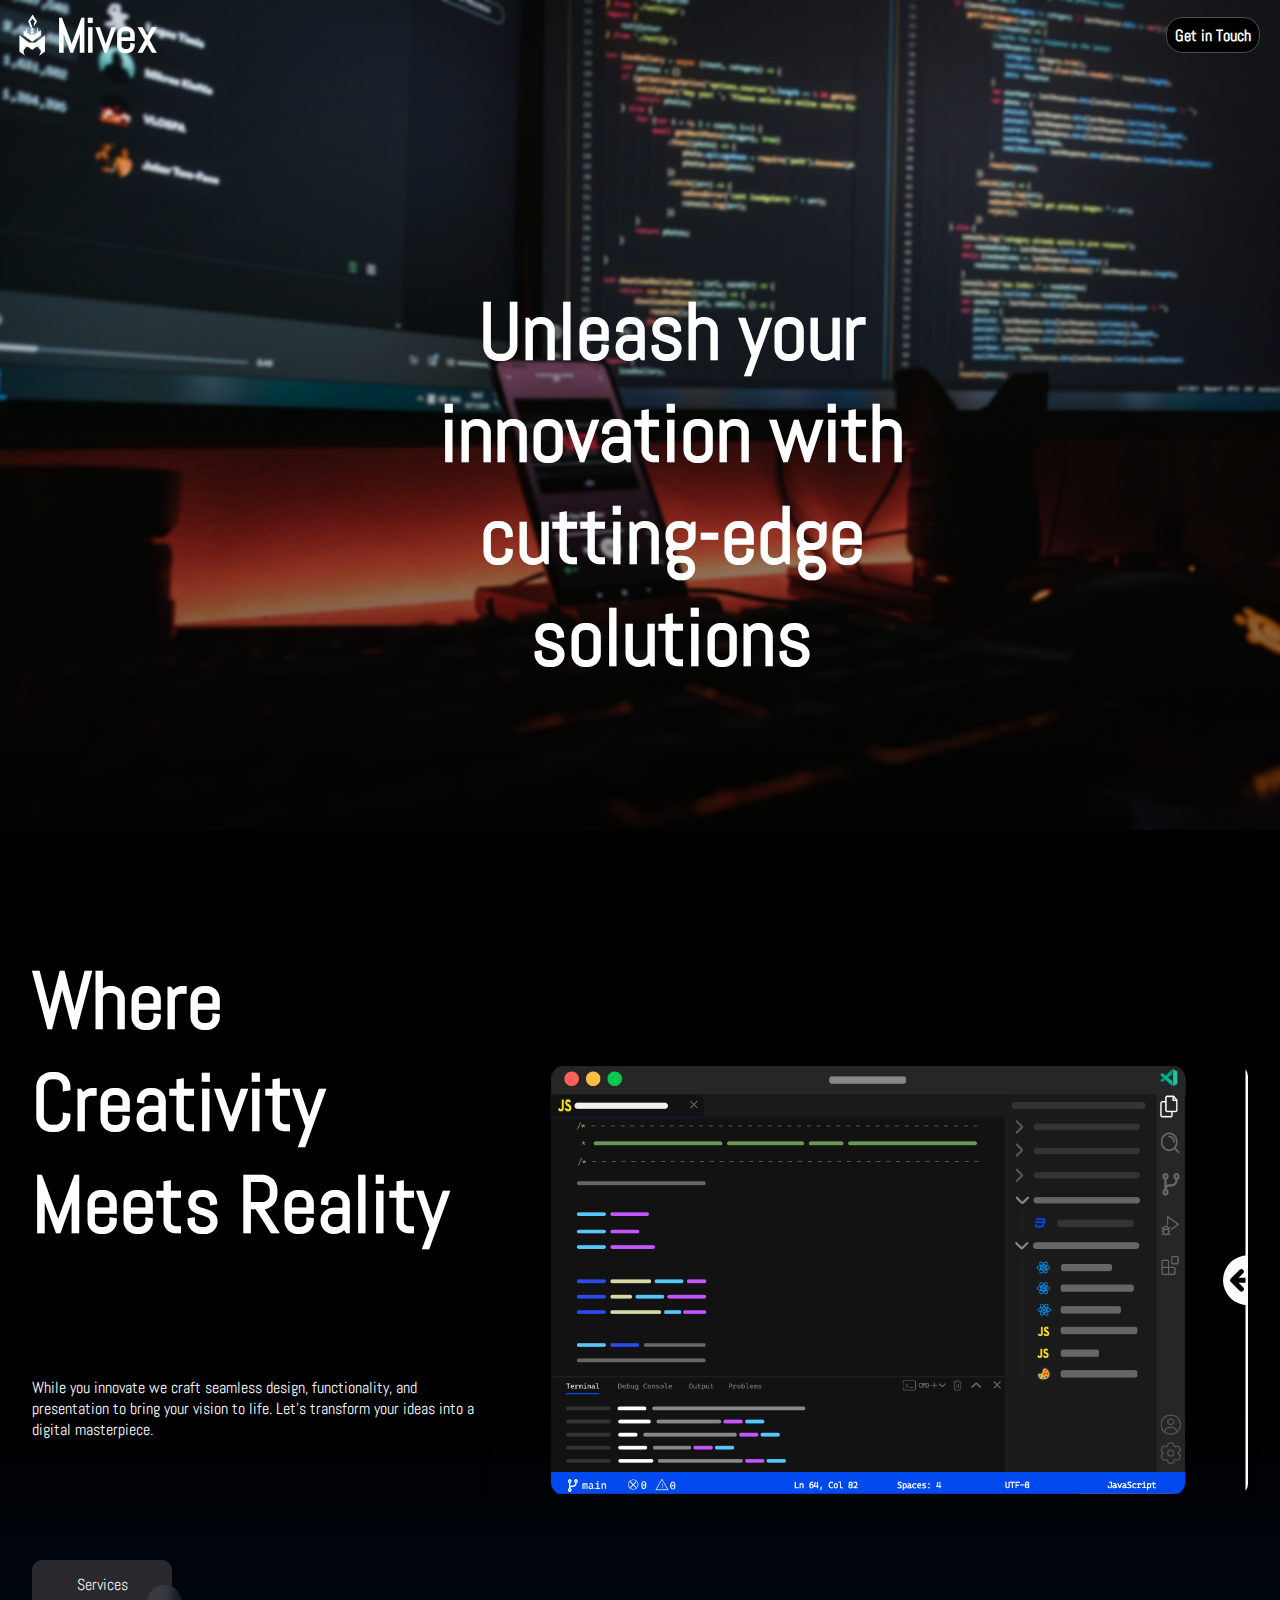
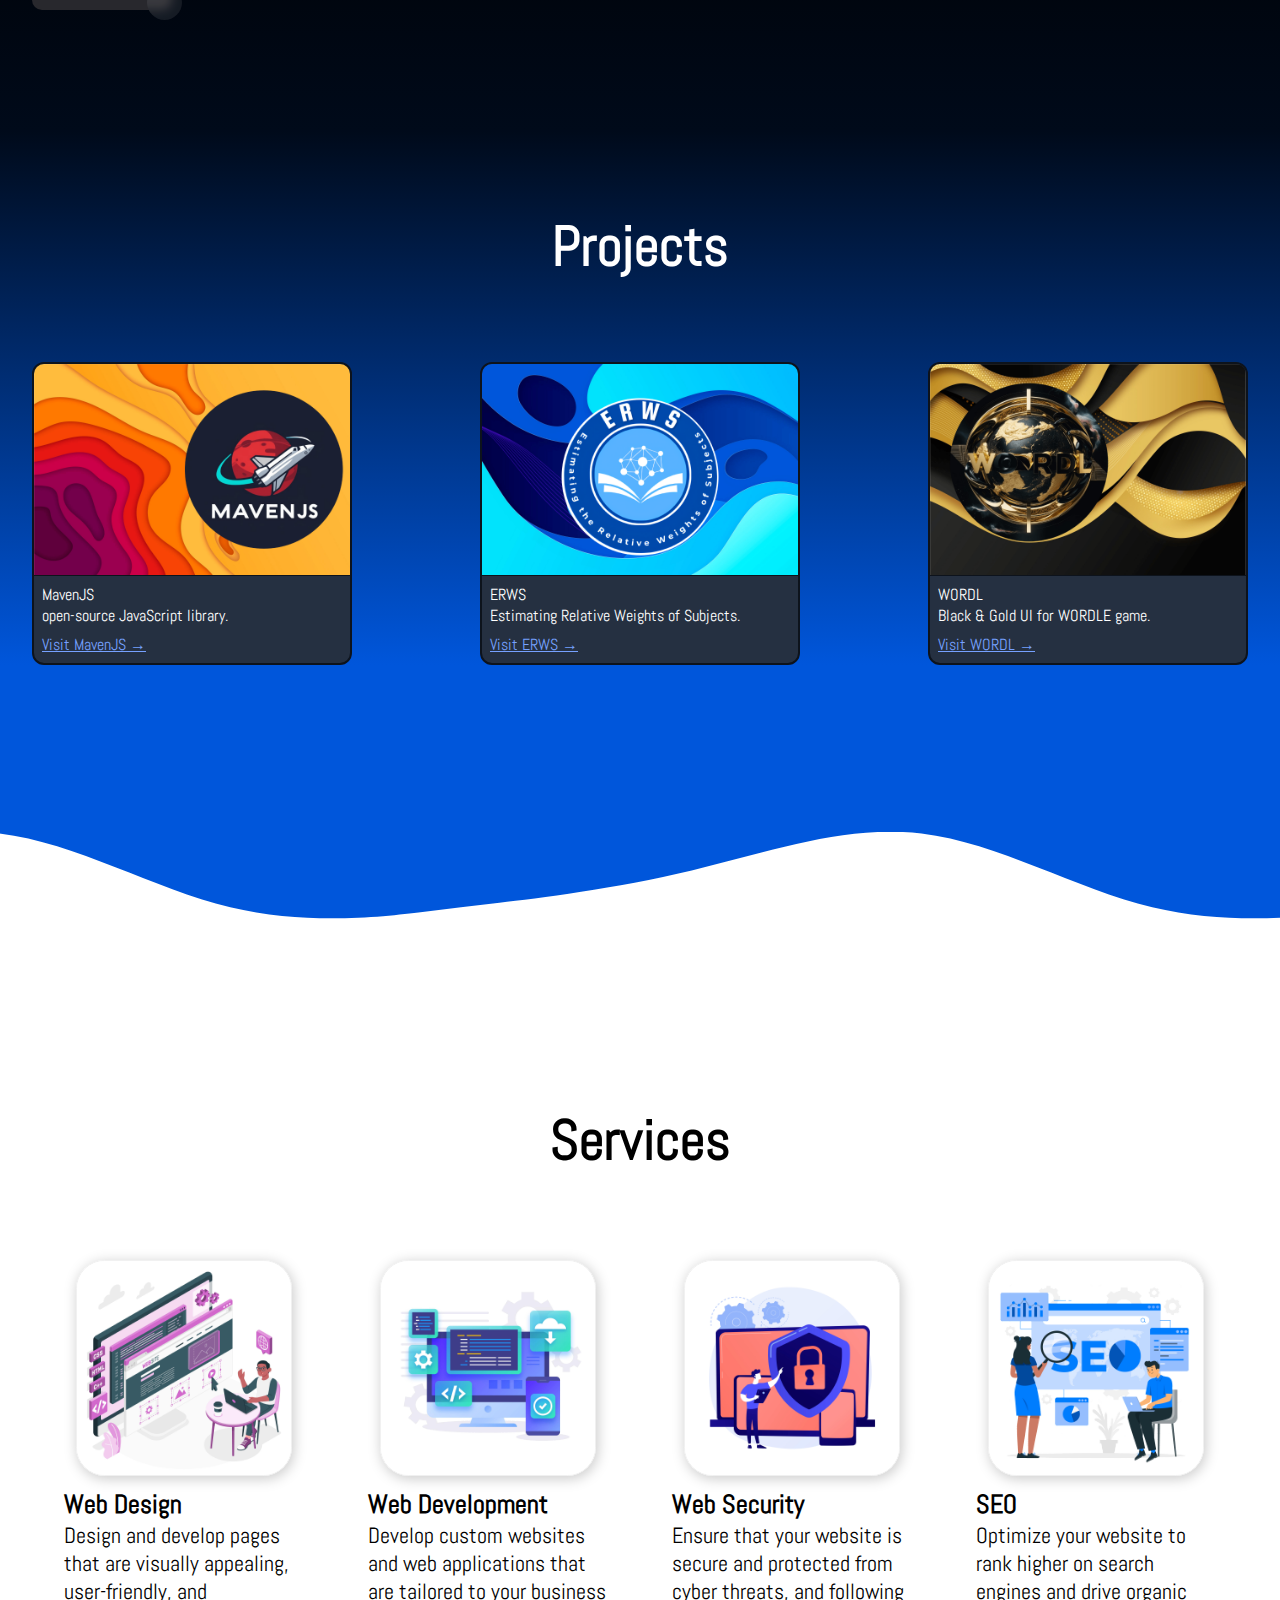
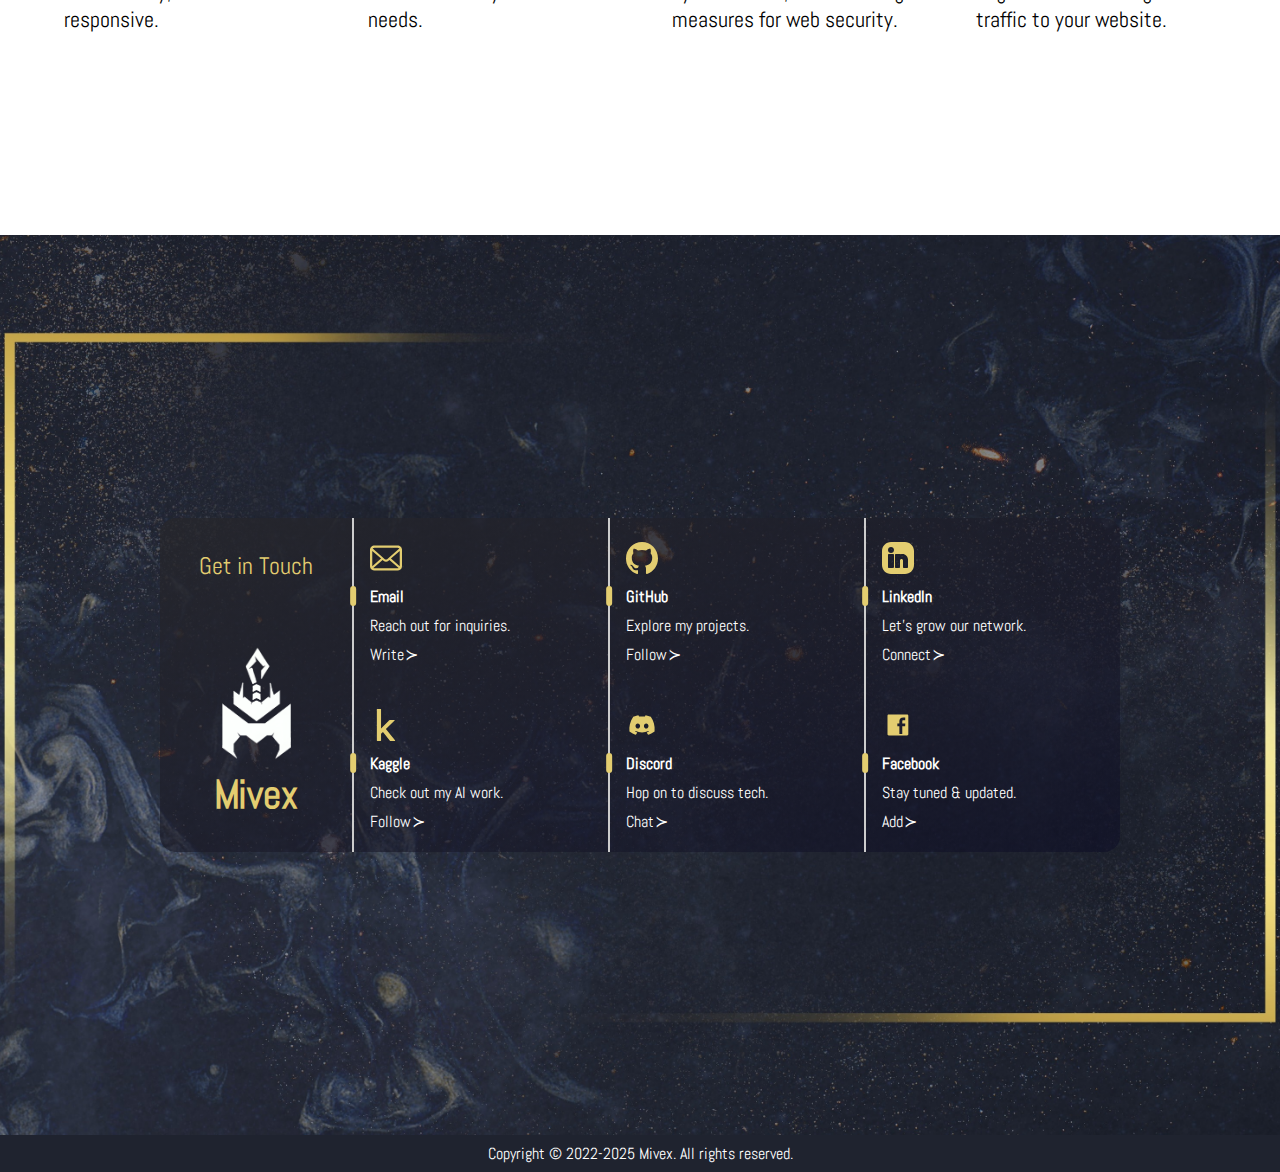
==== commit f1e883e1: "feat(ui): add to security description" ====
--- a/index.html
+++ b/index.html
@@ -63,7 +63,7 @@
 			unicode-range: U+0000-00FF, U+0131, U+0152-0153, U+02BB-02BC, U+02C6, U+02DA, U+02DC, U+0304, U+0308, U+0329, U+2000-206F, U+20AC, U+2122, U+2191, U+2193, U+2212, U+2215, U+FEFF, U+FFFD;
 		}
 	</style>
-	<link rel="stylesheet" href="css/style.css?v=1.1.0">
+	<link rel="stylesheet" href="css/style.css?v=1.1.1">
 	<link rel="stylesheet" href="./css/jarallax.min.css">
 </head>
 <body>
@@ -114,7 +114,7 @@
 								<img src="img/creativity-meet-reality-after-1.png" alt="black and white" class="image-new">
 								<img src="img/creativity-meet-reality-before-2.png" alt="color photo" class="image-old">
 							</div>
-							<input type="range" class="slider" min="0" max="100" value="0">
+							<input type="range" class="slider" min="0" max="100" value="0" name="ranger" aria-label="Adjust image comparison">
 						</div>
 					</div>
 				</div>
@@ -126,7 +126,7 @@
 				<div class="projects">
 					<div class="project">
 						<div class="project-image">
-							<img src="./img/mavenjs-proj-img.png" alt="mavenjs">
+							<img src="./img/mavenjs-proj-img.png" alt="mavenjs" loading="lazy">
 						</div>
 						<div class="project-content">
 							<div class="project-title">
@@ -144,7 +144,7 @@
 					</div>
 					<div class="project">
 						<div class="project-image">
-							<img src="./img/erws-proj-img.png" alt="erws">
+							<img src="./img/erws-proj-img.png" alt="erws"  loading="lazy">
 						</div>
 						<div class="project-content">
 							<div class="project-title">
@@ -162,7 +162,7 @@
 					</div>
 					<div class="project">
 						<div class="project-image">
-							<img src="./img/wordl-proj-img.png" alt="wordl1">
+							<img src="./img/wordl-proj-img.png" alt="wordl"  loading="lazy">
 						</div>
 						<div class="project-content">
 							<div class="project-title">
@@ -190,7 +190,7 @@
 				<div class="services">
 					<div class="service">
 						<div class="service-icon">
-							<img src="./img/web-desgin.jpg" alt="Web Design">
+							<img src="./img/web-desgin.jpg" alt="Web Design"  loading="lazy">
 						</div>
 						<div class="service-title">
 							Web Design
@@ -201,7 +201,7 @@
 					</div>
 					<div class="service">
 						<div class="service-icon">
-							<img src="./img/web-dev.jpg" alt="Web Development">
+							<img src="./img/web-dev.jpg" alt="Web Development"  loading="lazy">
 						</div>
 						<div class="service-title">
 							Web Development
@@ -213,19 +213,19 @@
 					
 					<div class="service">
 						<div class="service-icon">
-							<img src="./img/web-sec.jpg" alt="Web Security">
+							<img src="./img/web-sec.jpg" alt="Web Security"  loading="lazy">
 						</div>
 						<div class="service-title">
 							Web Security
 						</div>
 						<div class="service-description">
-							Ensure that your website is secure and protected from cyber threats.
+							Ensure that your website is secure and protected from cyber threats, and following measures for web security.
 						</div>
 					</div>
 
 					<div class="service">
 						<div class="service-icon">
-							<img src="./img/seo.jpg" alt="SEO">
+							<img src="./img/seo.jpg" alt="SEO"  loading="lazy">
 						</div>
 						<div class="service-title">
 							SEO
@@ -243,7 +243,7 @@
 					<div class="contact-quote">
 						<p>Get in Touch</p>
 						<div class="contact-logo">
-							<img src="./favicon/mivex.png" alt="Mivex" style="width: 150px;">
+							<img src="./favicon/mivex.png" alt="Mivex" style="width: 150px;"  loading="lazy">
 							Mivex
 						</div>
 					</div>
@@ -251,7 +251,7 @@
 						<div class="contacts-row">
 							<div class="contact-item">
 								<div class="contact-icon">
-									<img src="./svg/email.svg" alt="Email" width="32px" height="32px">
+									<img src="./svg/email.svg" alt="Email" width="32px" height="32px"  loading="lazy">
 								</div>
 								<div class="contact-title">
 									Email
@@ -266,7 +266,7 @@
 					
 							<div class="contact-item">
 								<div class="contact-icon">
-									<img src="./svg/github.svg" alt="GitHub" width="32px" height="32px">
+									<img src="./svg/github.svg" alt="GitHub" width="32px" height="32px"  loading="lazy">
 								</div>
 								<div class="contact-title">
 									GitHub
@@ -281,7 +281,7 @@
 					
 							<div class="contact-item">
 								<div class="contact-icon">
-									<img src="./svg/linkedin.svg" alt="LinkedIn" width="32px" height="32px">
+									<img src="./svg/linkedin.svg" alt="LinkedIn" width="32px" height="32px"  loading="lazy">
 								</div>
 								<div class="contact-title">
 									LinkedIn
@@ -298,7 +298,7 @@
 						<div class="contacts-row">
 							<div class="contact-item">
 								<div class="contact-icon">
-									<img src="./svg/kaggle.svg" alt="Kaggle" width="32px" height="32px">
+									<img src="./svg/kaggle.svg" alt="Kaggle" width="32px" height="32px"  loading="lazy">
 								</div>
 								<div class="contact-title">
 									Kaggle
@@ -313,7 +313,7 @@
 					
 							<div class="contact-item">
 								<div class="contact-icon">
-									<img src="./svg/discord.svg" alt="Discord" width="32px" height="32px">
+									<img src="./svg/discord.svg" alt="Discord" width="32px" height="32px"  loading="lazy">
 								</div>
 								<div class="contact-title">
 									Discord
@@ -328,7 +328,7 @@
 					
 							<div class="contact-item">
 								<div class="contact-icon">
-									<img src="./svg/facebook.svg" alt="Facebook" width="32px" height="32px">
+									<img src="./svg/facebook.svg" alt="Facebook" width="32px" height="32px"  loading="lazy">
 								</div>
 								<div class="contact-title">
 									Facebook
--- a/css/style.css
+++ b/css/style.css
@@ -396,23 +396,29 @@
 }
 
 #services .services .service {
+	display: flex;
+	flex-direction: column;
 	color: #000000;
 	max-width: 20rem;
 	background-color: #ffffff;
 	padding: 2rem;
 	border-radius: 2rem;
+	height: 100%;
 }
 
 #services .services .service .service-icon {
 	overflow: hidden;
 	width: 100%;
+	aspect-ratio: 1/1;
 	transition: all ease 0.3s;
-	border-radius: 5rem;
+	border-radius: 2rem;
 	transform: scale(0.9);
+	border: 1px solid #eee;
+    box-shadow: 2px 3px 14px #ccc;
 }
 
 #services .services .service .service-icon:hover {
-	transform: scale(1);
+	transform: scale(0.95);
 }
 
 #services .services .service .service-title {
@@ -787,4 +793,4 @@
 		flex-direction: row;
 		justify-content: space-around;
 	}
-}
+}